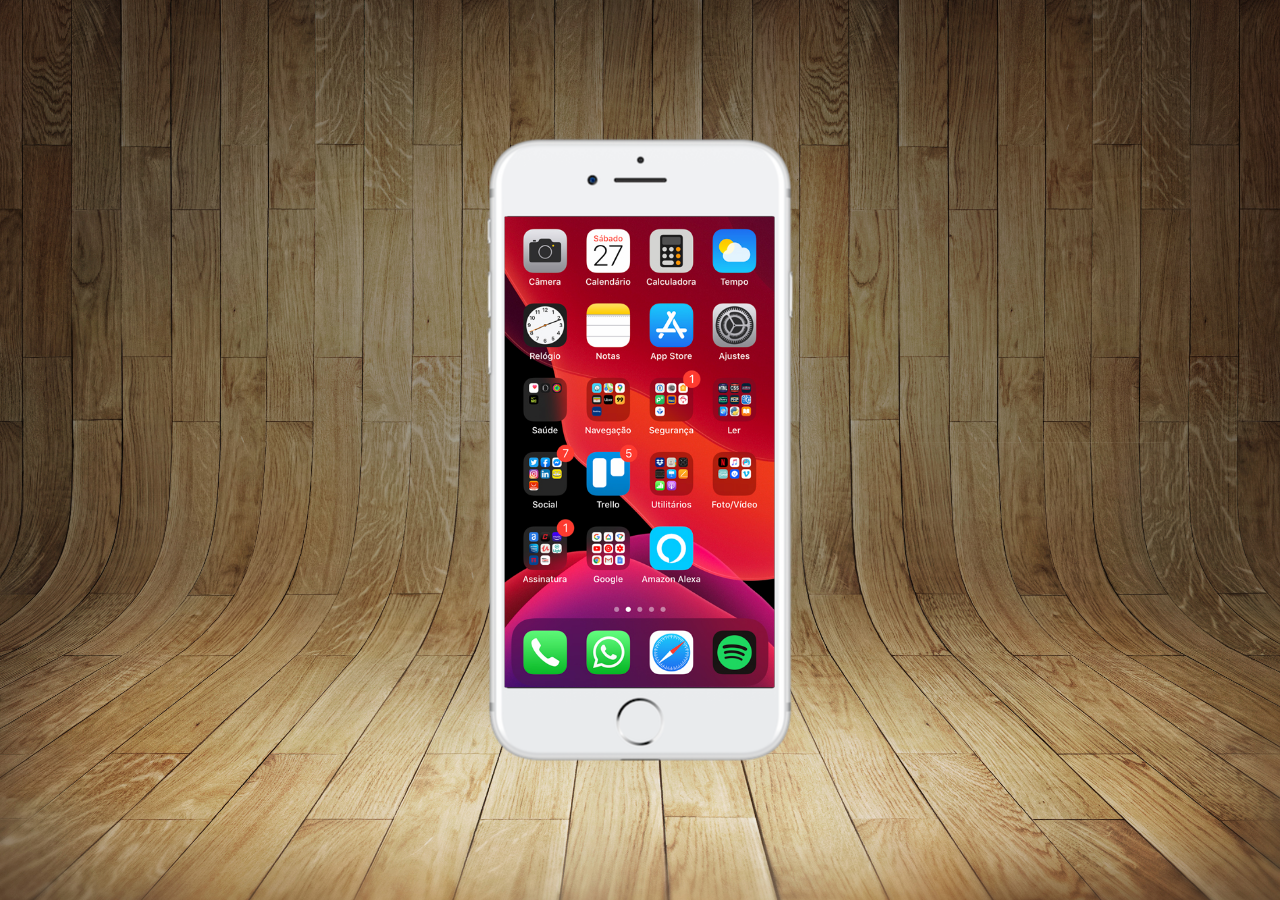
==== index.html @ 7e025031 "Criei a tela Home" ====
<!doctype html>
<html lang="en">
  <head>
    <meta charset="UTF-8" />
    <meta name="viewport" content="width=device-width, initial-scale=1.0" />
    <link rel="shortcut icon" href="favicon.ico" type="image/x-icon" />
    <link rel="stylesheet" href="estilos/style.css" />
    <title>Projetos Redes Sociais</title>
  </head>
  <body>
    <main>
      <section id="Telefone">
        <iframe src="home.html" name="tela" id="tela" frameborder="0"></iframe>
      </section>
      <section id="Redes Sociais"></section>
    </main>
  </body>
</html>
---- estilos/style.css ----
@charset "UTF - 8";

* {
    margin: 0;
    padding: 0;
    font-family: Arial, Helvetica, sans-serif;
}

html,
body {
    height: 100vh;
    width: 100vw;
    background-color: black;
}

body {
    background: url("..//Projeto\ Redes\ Sociais/img/imagens/fundo-madeira.jpg") no-repeat top center;
    background-size: cover;
    background-attachment: fixed;
}

main {
    position: relative;
    height: 100vh;
}

section#Telefone {
    position: absolute;
    top: 50%;
    left: 50%;
    transform: translate(-50%, -50%);
    width: 311px;
    height: 627px;
    background: url("..//Projeto\ Redes\ Sociais/img/imagens/frame-iphone.png") no-repeat;

}

iframe#tela {
    position: relative;
    top: 80px;
    left: 20px;
    width: 270px;
    height: 471px;
    
}
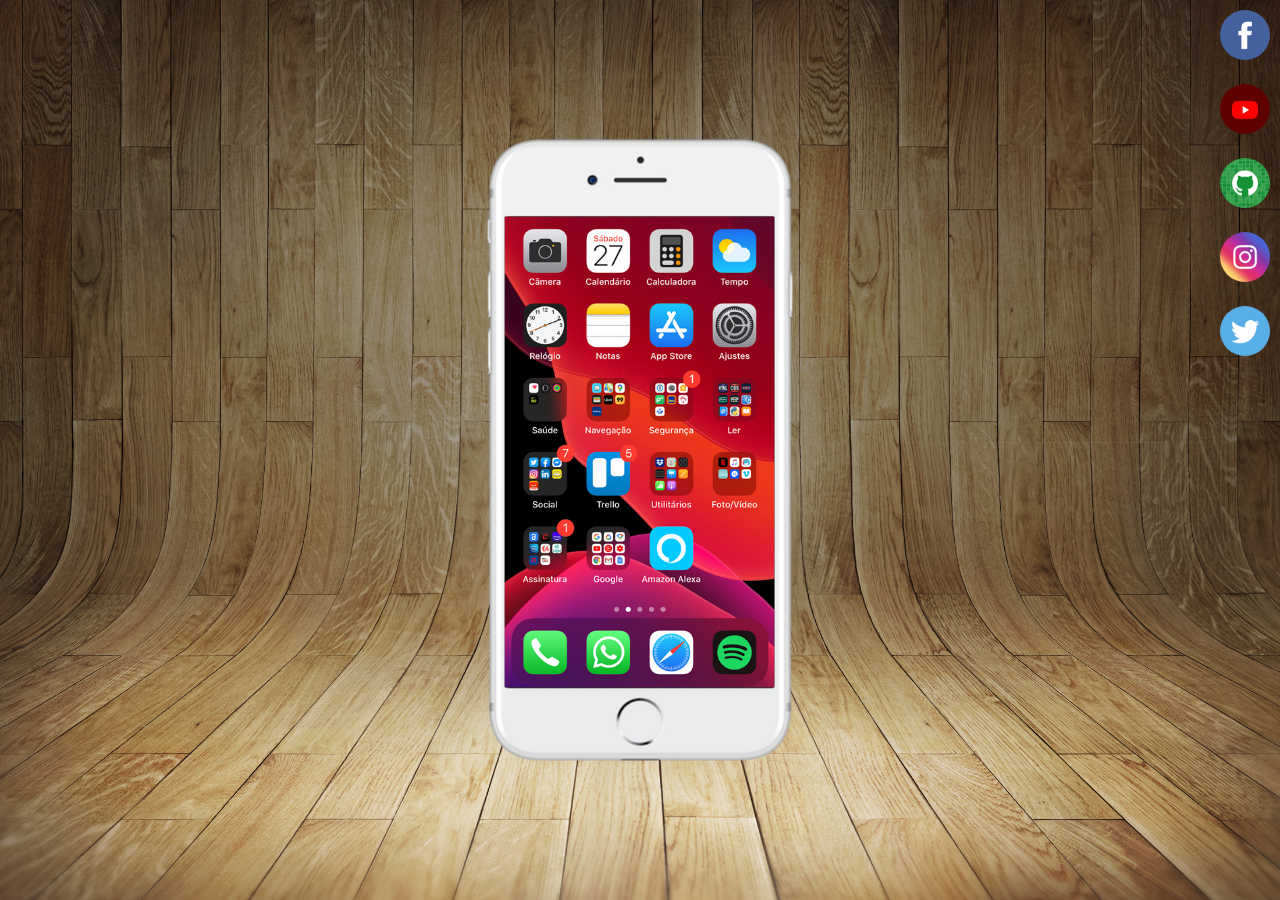
==== commit 988a131b: "Criei Botões na Lateral" ====
--- a/index.html
+++ b/index.html
@@ -12,7 +12,13 @@
       <section id="Telefone">
         <iframe src="home.html" name="tela" id="tela" frameborder="0"></iframe>
       </section>
-      <section id="Redes Sociais"></section>
+      <section id="redes-sociais">
+        <a href="#" target="tela"><img src="Projeto Redes Sociais/img/imagens/logo-facebook.jpg" alt=""></a><br>
+        <a href="#" target="tela"><img src="Projeto Redes Sociais/img/imagens/logo-youtube.jpg" alt=""></a><br>
+        <a href="#" target="tela"><img src="Projeto Redes Sociais/img/imagens/logo-github.jpg" alt=""></a><br>
+        <a href="#" target="tela"><img src="Projeto Redes Sociais/img/imagens/logo-instagram.jpg" alt=""></a><br>
+        <a href="#" target="tela"><img src="Projeto Redes Sociais/img/imagens/logo-twitter.jpg" alt=""></a><br>
+      </section>
     </main>
   </body>
 </html>
--- a/estilos/style.css
+++ b/estilos/style.css
@@ -42,4 +42,20 @@
     width: 270px;
     height: 471px;
     
-}+}
+section#redes-sociais{
+    text-align: right;
+}
+
+section#redes-sociais img {
+    width: 50px;
+    border-radius: 50%;
+    margin: 10px;
+    box-shadow: 2px, 2px, 2px, rgba(0, 0, 0, 0.363);
+}
+section#redes-sociais img:hover {
+    border: 2px solid rgba(255, 255, 255, 0.699);
+    transform: translate(-3px, -3px);
+    box-shadow: 5px, 5px, 10px, rgba(0, 0, 0, 0.363);
+    transition: transform 0.5s;
+}
